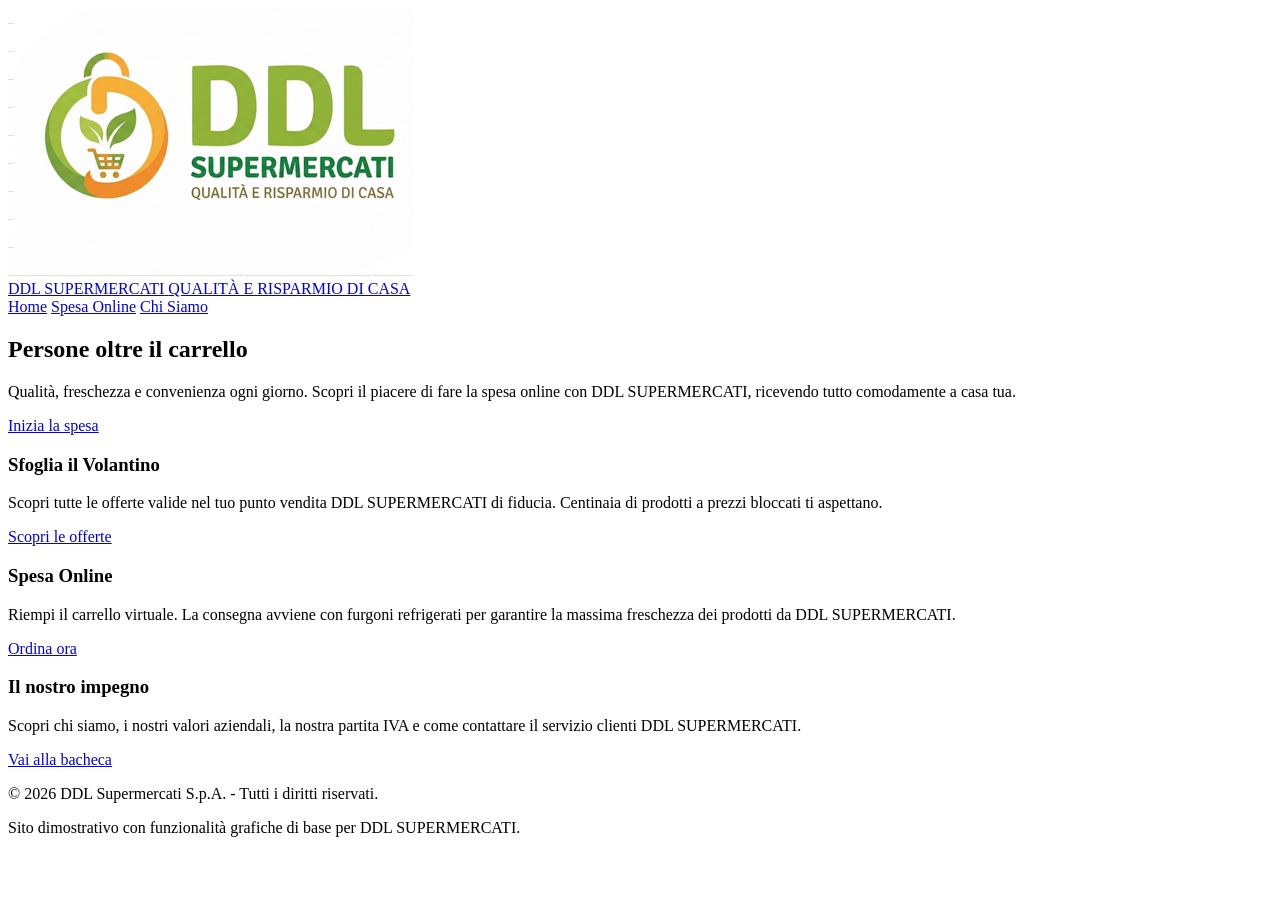
==== project/index.html @ c76456e8 "added project" ====
<!DOCTYPE html>
<html lang="it">
<head>
    <meta charset="UTF-8">
    <meta name="viewport" content="width=device-width, initial-scale=1.0">
    <title>DDL Supermercati | Home</title>
    <link rel="stylesheet" href="style.css">
</head>
<body>

    <header>
        <a href="index.html" class="logo-container">
            <img src="assets/logo.png" alt="Logo DDL Supermercati" class="logo-image">
            <div class="logo-text">
                <span class="brand-name">DDL SUPERMERCATI</span>
                <span class="brand-slogan">QUALITÀ E RISPARMIO DI CASA</span>
            </div>
        </a>
        <nav>
            <a href="index.html" class="active">Home</a>
            <a href="prodotti.html">Spesa Online</a>
            <a href="bacheca.html">Chi Siamo</a>
        </nav>
    </header>

    <section class="hero-ddl">
        <div class="hero-content">
            <h2>Persone oltre il carrello</h2>
            <p>Qualità, freschezza e convenienza ogni giorno. Scopri il piacere di fare la spesa online con DDL SUPERMERCATI, ricevendo tutto comodamente a casa tua.</p>
            <a href="prodotti.html" class="btn-primary">Inizia la spesa</a>
        </div>
    </section>

    <div class="container quick-links">
        <div class="card-link">
            <h3>Sfoglia il Volantino</h3>
            <p>Scopri tutte le offerte valide nel tuo punto vendita DDL SUPERMERCATI di fiducia. Centinaia di prodotti a prezzi bloccati ti aspettano.</p>
            <a href="prodotti.html" class="btn-secondary">Scopri le offerte</a>
        </div>
        
        <div class="card-link">
            <h3>Spesa Online</h3>
            <p>Riempi il carrello virtuale. La consegna avviene con furgoni refrigerati per garantire la massima freschezza dei prodotti da DDL SUPERMERCATI.</p>
            <a href="prodotti.html" class="btn-secondary">Ordina ora</a>
        </div>
        
        <div class="card-link">
            <h3>Il nostro impegno</h3>
            <p>Scopri chi siamo, i nostri valori aziendali, la nostra partita IVA e come contattare il servizio clienti DDL SUPERMERCATI.</p>
            <a href="bacheca.html" class="btn-secondary">Vai alla bacheca</a>
        </div>
    </div>

    <footer>
        <p>&copy; 2026 DDL Supermercati S.p.A. - Tutti i diritti riservati.</p>
        <p>Sito dimostrativo con funzionalità grafiche di base per DDL SUPERMERCATI.</p>
    </footer>

</body>
</html>
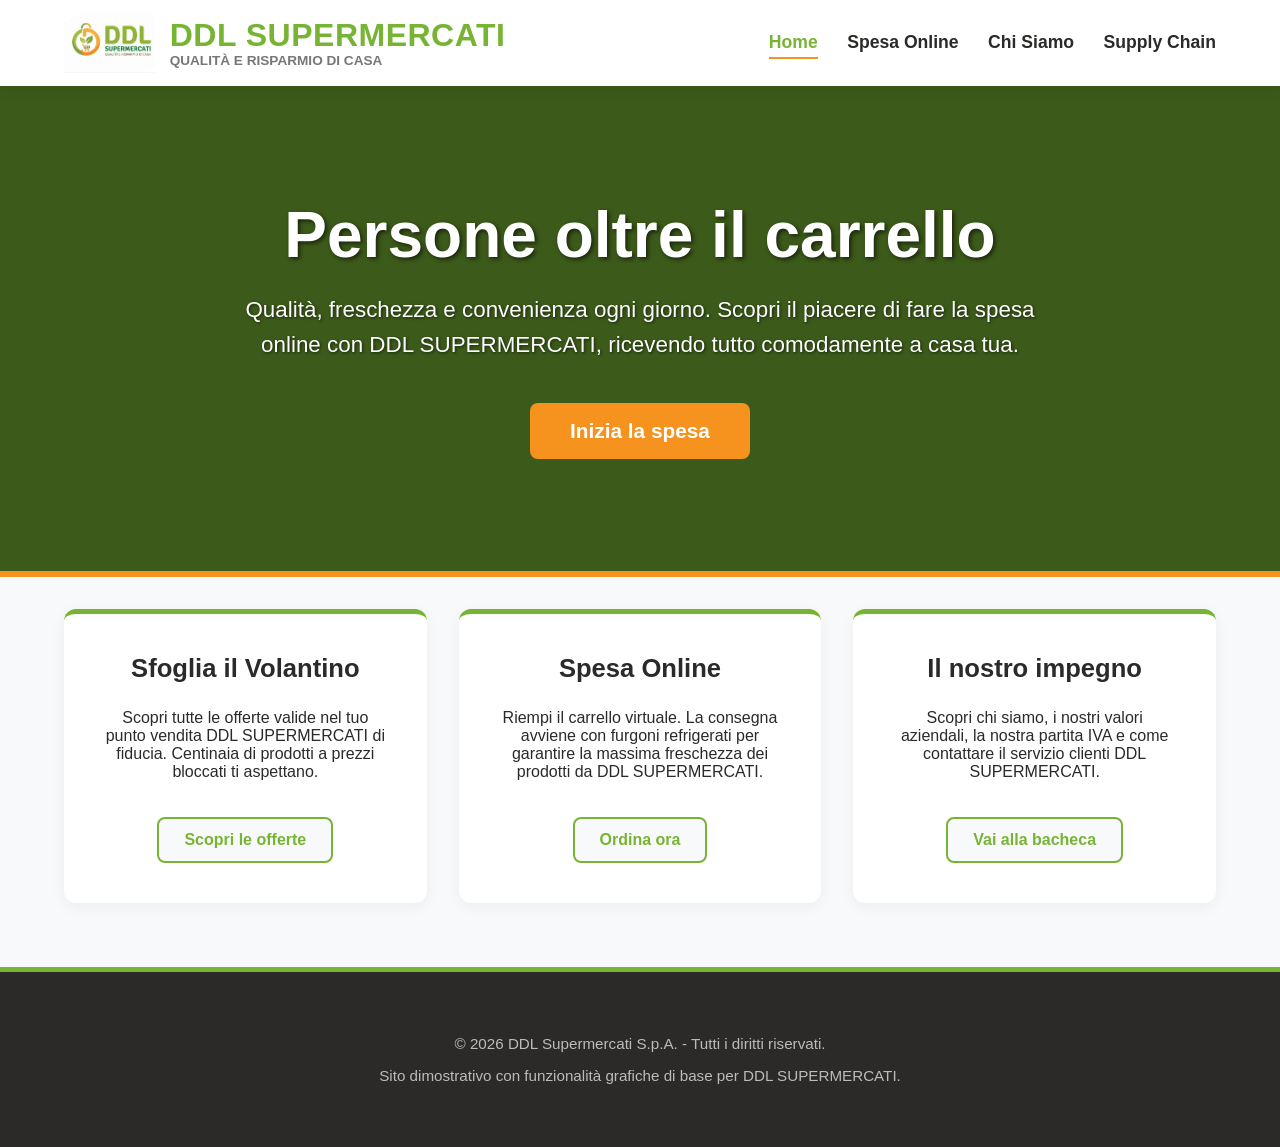
==== commit fc59c8d6: "added supply chain page" ====
--- a/project/index.html
+++ b/project/index.html
@@ -20,6 +20,7 @@
             <a href="index.html" class="active">Home</a>
             <a href="prodotti.html">Spesa Online</a>
             <a href="bacheca.html">Chi Siamo</a>
+            <a href="supply-chain.html">Supply Chain</a>
         </nav>
     </header>
 
--- a/project/style.css
+++ b/project/style.css
@@ -0,0 +1,326 @@
+/* Variabili Colori Stile DDL Supermercati */
+:root {
+    --primary-green: #78b434;
+    --primary-orange: #f6921e;
+    --dark-text: #2c2a29;
+    --light-bg: #f8f9fa;
+    --card-bg: #ffffff;
+}
+
+/* Impostazioni Generali */
+body {
+    font-family: 'Segoe UI', Tahoma, Geneva, Verdana, sans-serif;
+    margin: 0;
+    padding: 0;
+    background-color: var(--light-bg);
+    color: var(--dark-text);
+    display: flex;
+    flex-direction: column;
+    min-height: 100vh;
+}
+
+/* Header e Navigazione */
+header {
+    background-color: white;
+    color: var(--dark-text);
+    padding: 0.8rem 5%;
+    display: flex;
+    justify-content: space-between;
+    align-items: center;
+    box-shadow: 0 4px 15px rgba(0,0,0,0.08);
+    position: sticky;
+    top: 0;
+    z-index: 1000;
+}
+
+.logo-container {
+    display: flex;
+    align-items: center;
+    text-decoration: none;
+    color: var(--dark-text);
+}
+
+.logo-image {
+    height: 60px;
+    margin-right: 15px;
+}
+
+.logo-text {
+    display: flex;
+    flex-direction: column;
+    margin: 0;
+}
+
+.brand-name {
+    font-size: 2rem;
+    font-weight: 900;
+    color: var(--primary-green);
+    letter-spacing: 0.5px;
+    margin: 0;
+    line-height: 1.1;
+}
+
+.brand-slogan {
+    font-size: 0.85rem;
+    color: #777;
+    margin: 0;
+    font-weight: 600;
+}
+
+header nav a {
+    color: var(--dark-text);
+    text-decoration: none;
+    margin-left: 25px;
+    font-weight: 600;
+    font-size: 1.1rem;
+    transition: color 0.3s ease;
+    padding-bottom: 5px;
+}
+
+header nav a:hover, header nav a.active {
+    color: var(--primary-green);
+    border-bottom: 2px solid var(--primary-orange);
+}
+
+/* Sezioni e Contenitori */
+.container {
+    max-width: 1200px;
+    margin: 2rem auto 4rem auto;
+    padding: 0 5%;
+    flex: 1;
+}
+
+.section-title {
+    font-size: 2.2rem;
+    color: var(--dark-text);
+    margin-bottom: 10px;
+}
+
+/* Stile Intestazioni Categorie Prodotti */
+.category-header {
+    margin-top: 4rem;
+    color: var(--primary-green);
+    border-bottom: 3px solid var(--primary-orange);
+    padding-bottom: 8px;
+    font-size: 1.6rem;
+    text-transform: uppercase;
+    letter-spacing: 1px;
+    font-weight: 800;
+}
+
+/* Griglia Prodotti */
+.products-grid {
+    display: grid;
+    grid-template-columns: repeat(auto-fill, minmax(260px, 1fr));
+    gap: 30px;
+    margin-top: 2rem;
+}
+
+/* Design delle Card Prodotto */
+.product-card {
+    background-color: var(--card-bg);
+    border-radius: 16px;
+    padding: 25px;
+    box-shadow: 0 6px 15px rgba(0,0,0,0.04);
+    border: 1px solid #f0f0f0;
+    transition: all 0.3s ease;
+    display: flex;
+    flex-direction: column;
+    position: relative;
+    overflow: hidden;
+}
+
+.product-card:hover {
+    transform: translateY(-8px);
+    box-shadow: 0 15px 30px rgba(0,0,0,0.1);
+    border-color: var(--primary-green);
+}
+
+/* Elemento decorativo in alto sulla card */
+.product-card::before {
+    content: "";
+    position: absolute;
+    top: 0;
+    left: 0;
+    width: 100%;
+    height: 4px;
+    background-color: var(--primary-orange);
+    opacity: 0;
+    transition: opacity 0.3s ease;
+}
+
+.product-card:hover::before {
+    opacity: 1;
+}
+
+/* Testi interni alla Card */
+.product-code {
+    font-size: 0.8rem;
+    color: #999;
+    margin-bottom: 10px;
+    font-weight: 600;
+    letter-spacing: 0.5px;
+}
+
+.product-title {
+    font-size: 1.3rem;
+    font-weight: 700;
+    color: var(--dark-text);
+    margin: 0 0 12px 0;
+    line-height: 1.3;
+}
+
+.product-unit {
+    font-size: 0.9rem;
+    color: #666;
+    margin-bottom: 20px;
+    flex-grow: 1;
+}
+
+.product-price {
+    font-size: 1.8rem;
+    font-weight: 900;
+    color: var(--primary-orange);
+    margin-bottom: 20px;
+}
+
+/* Bottone di Acquisto */
+.btn-acquista {
+    background-color: var(--primary-green);
+    color: white;
+    border: none;
+    padding: 14px 20px;
+    border-radius: 8px;
+    cursor: pointer;
+    font-weight: bold;
+    font-size: 1.1rem;
+    transition: background-color 0.3s ease, transform 0.1s ease;
+    width: 100%;
+}
+
+.btn-acquista:hover {
+    background-color: var(--primary-orange);
+}
+
+.btn-acquista:active {
+    transform: scale(0.97);
+}
+
+/* Stili per la Home Page e la Hero */
+.hero-ddl {
+    background-color: var(--primary-green);
+    background-image: linear-gradient(rgba(0, 0, 0, 0.5), rgba(0, 0, 0, 0.5)), url('https://images.unsplash.com/photo-1542838132-92c53300491e?ixlib=rb-4.0.3&auto=format&fit=crop&w=1920&q=80');
+    background-size: cover;
+    background-position: center;
+    color: white;
+    text-align: center;
+    padding: 7rem 2rem;
+    border-bottom: 6px solid var(--primary-orange);
+}
+
+.hero-ddl h2 {
+    font-size: 4rem;
+    margin-bottom: 20px;
+    margin-top: 0;
+    text-shadow: 2px 2px 4px rgba(0,0,0,0.6);
+}
+
+.hero-ddl p {
+    font-size: 1.4rem;
+    max-width: 800px;
+    margin: 0 auto 40px auto;
+    text-shadow: 1px 1px 3px rgba(0,0,0,0.6);
+    line-height: 1.6;
+}
+
+/* Bottoni Home */
+.btn-primary {
+    display: inline-block;
+    background-color: var(--primary-orange);
+    color: white;
+    padding: 16px 40px;
+    text-decoration: none;
+    font-weight: 800;
+    font-size: 1.3rem;
+    border-radius: 8px;
+    transition: background-color 0.3s ease, transform 0.2s ease;
+}
+
+.btn-primary:hover {
+    background-color: #d87e15;
+    transform: scale(1.05);
+}
+
+/* Griglia Link Rapidi Home */
+.quick-links {
+    display: grid;
+    grid-template-columns: repeat(auto-fit, minmax(300px, 1fr));
+    gap: 2rem;
+}
+
+.card-link {
+    background: white;
+    padding: 2.5rem;
+    border-radius: 12px;
+    text-align: center;
+    box-shadow: 0 4px 15px rgba(0,0,0,0.05);
+    border-top: 5px solid var(--primary-green);
+    transition: transform 0.3s ease;
+}
+
+.card-link:hover {
+    transform: translateY(-8px);
+    border-top-color: var(--primary-orange);
+}
+
+.card-link h3 {
+    color: var(--dark-text);
+    font-size: 1.6rem;
+    margin-top: 0;
+}
+
+.btn-secondary {
+    display: inline-block;
+    background-color: var(--light-bg);
+    color: var(--primary-green);
+    border: 2px solid var(--primary-green);
+    padding: 12px 25px;
+    text-decoration: none;
+    font-weight: bold;
+    border-radius: 8px;
+    margin-top: 20px;
+    transition: all 0.3s ease;
+}
+
+.btn-secondary:hover {
+    background-color: var(--primary-green);
+    color: white;
+}
+
+/* Bacheca Chi Siamo */
+.info-board {
+    background: white;
+    padding: 3rem;
+    border-radius: 16px;
+    border-left: 10px solid var(--primary-green);
+    box-shadow: 0 6px 20px rgba(0,0,0,0.06);
+    margin-top: 2rem;
+}
+
+.info-board p {
+    font-size: 1.15rem;
+    color: #444;
+    line-height: 1.8;
+    margin: 15px 0;
+}
+
+/* Footer */
+footer {
+    background-color: var(--dark-text);
+    color: #bbb;
+    text-align: center;
+    padding: 3rem 2rem;
+    margin-top: auto;
+    border-top: 5px solid var(--primary-green);
+    font-size: 0.95rem;
+}
